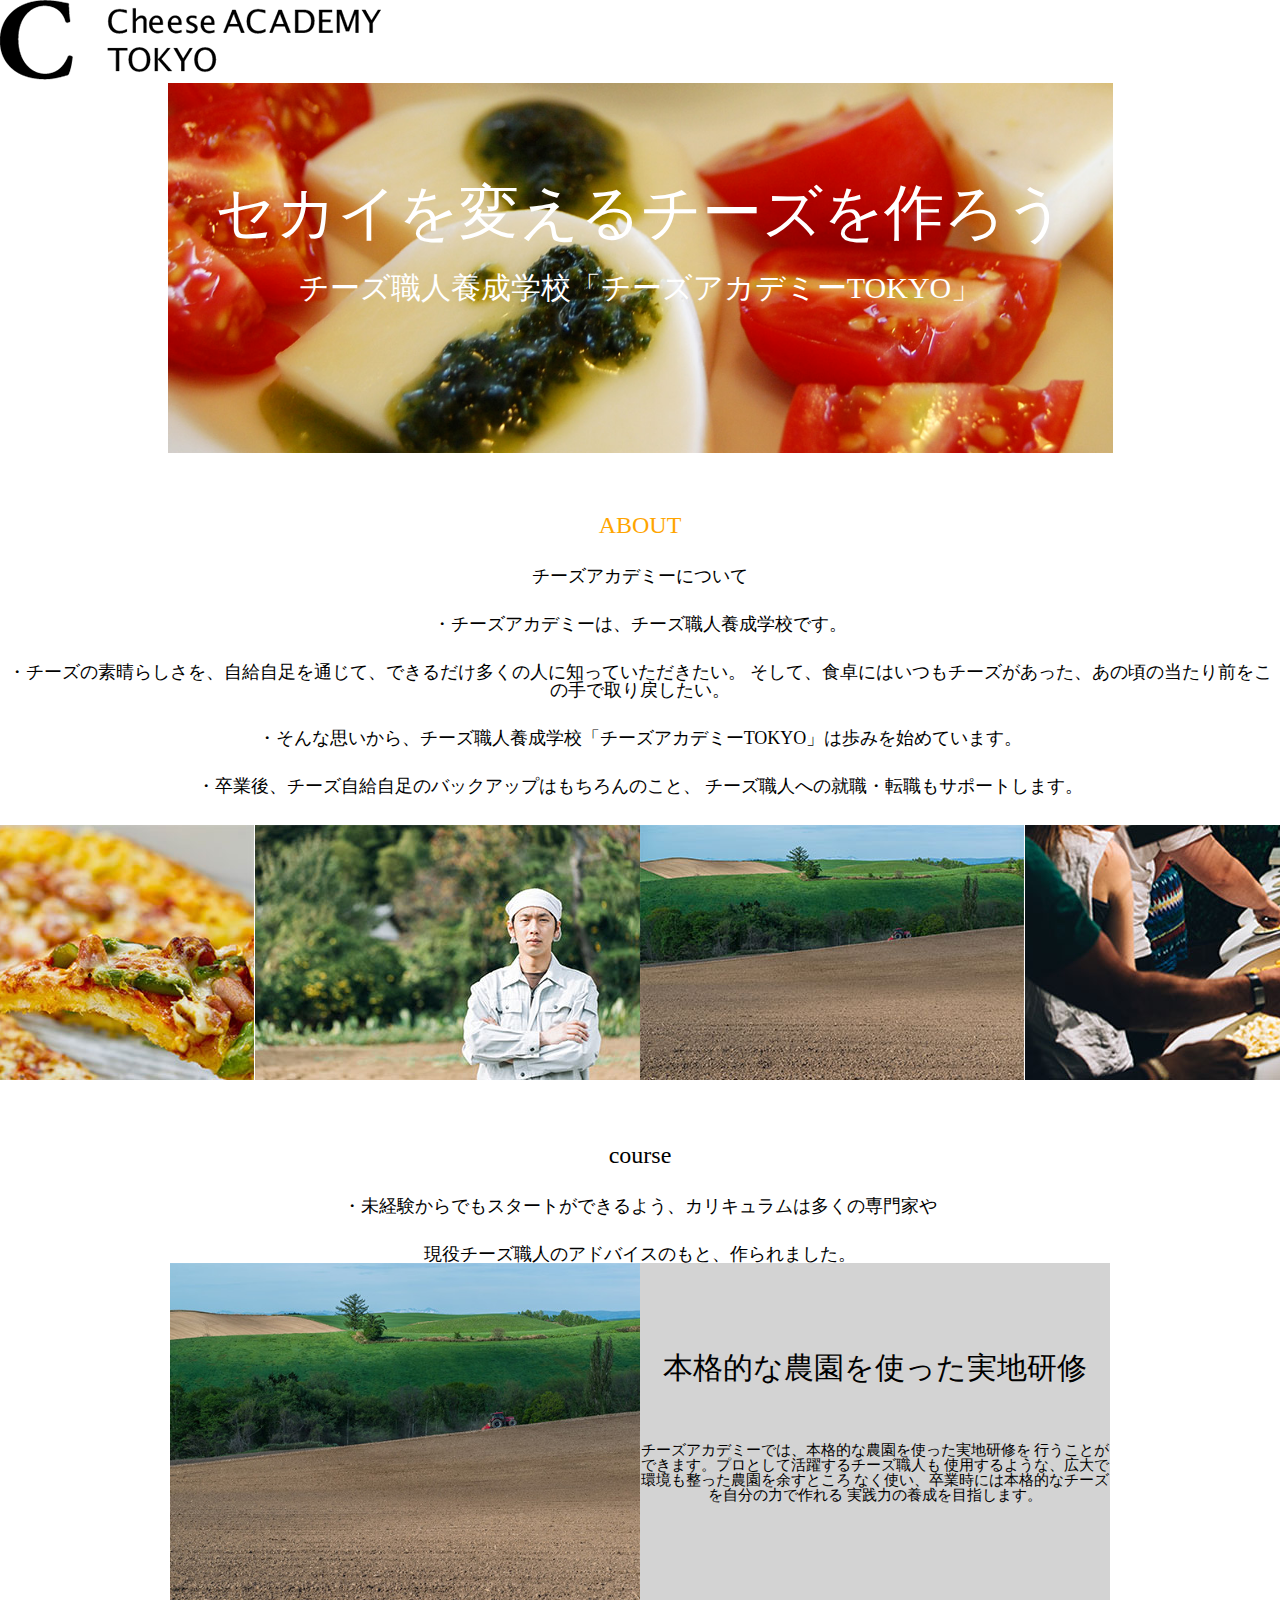
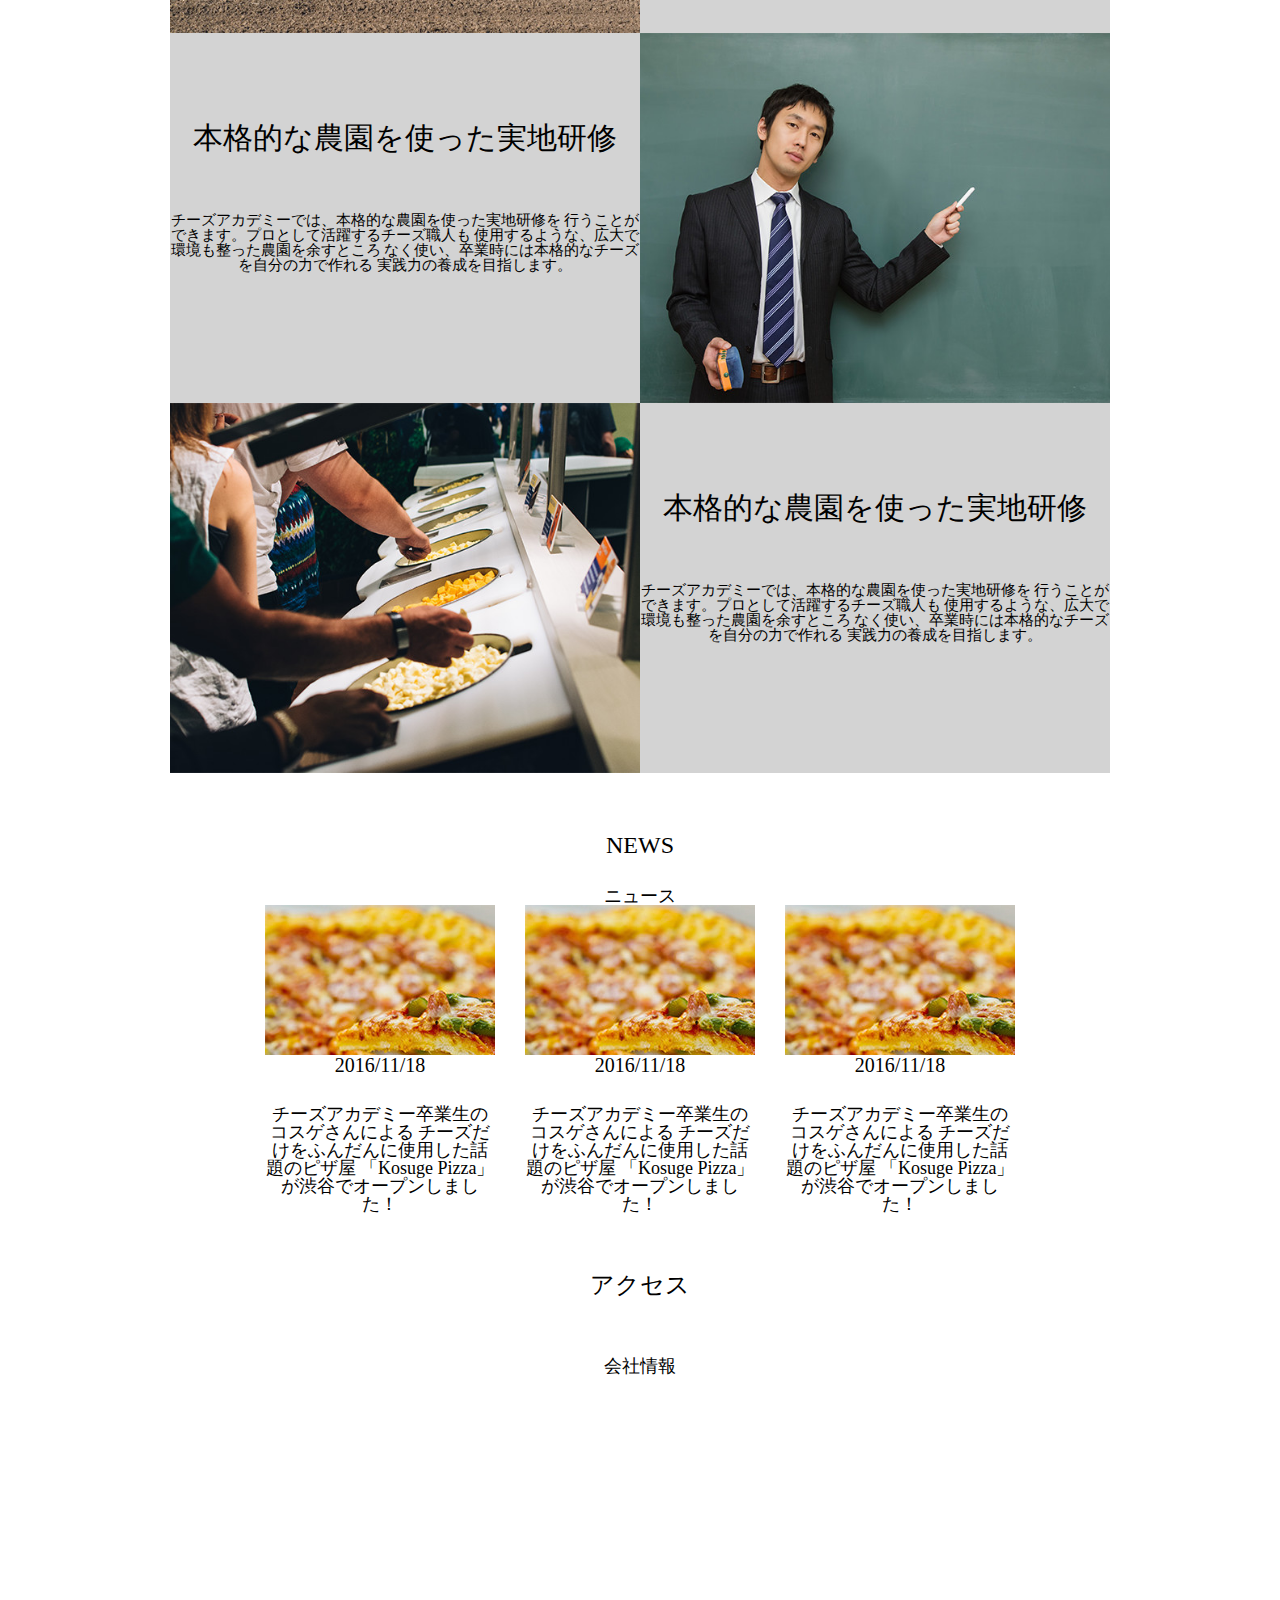
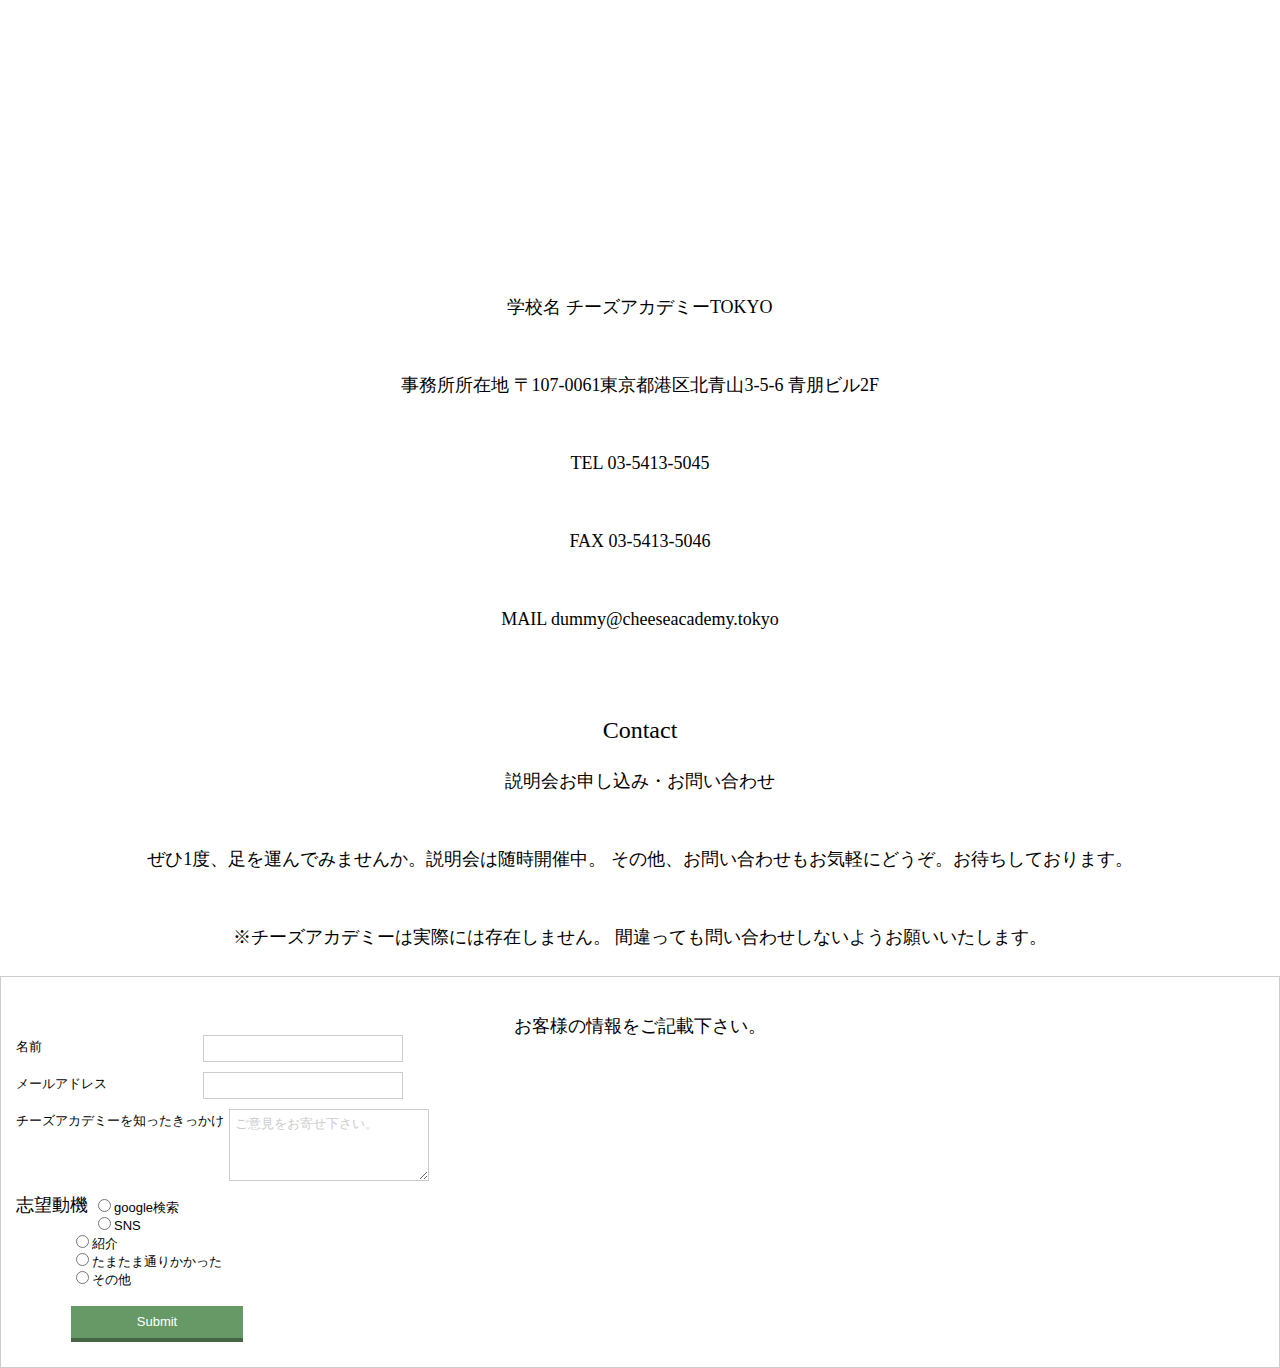
==== page1.html @ 29243ea8 "チーズアカデミー" ====
<!DOCTYPE html>
<html lang="ja">
<!-- 最初の設定は終わっています　必要な方は触ってください -->

<head>
  <meta charset="UTF-8">
  <meta name="viewport" content="width=device-width, initial-scale=1.0">
  <meta http-equiv="X-UA-Compatible" content="ie=edge">
  <title>チーズアカデミー</title>
  <link rel="stylesheet" href="css/reset.css">
  <link rel="stylesheet" href="css/style.css">
</head>
<!-- 最初の設定は終わっています　必要な方は触ってください -->

<div class="logo">
    <img src="img/header_logo.png" alt="お手本">
</div>

<div class="mainbg">
<H1>セカイを変えるチーズを作ろう</H1>
<p>チーズ職人養成学校「チーズアカデミーTOKYO」</p>

</div>

<div class="about">
<H1>
    ABOUT
</H1>
<H2>
    チーズアカデミーについて
</H2>
<P>
・チーズアカデミーは、チーズ職人養成学校です。</P>
<P>・チーズの素晴らしさを、自給自足を通じて、できるだけ多くの人に知っていただきたい。
そして、食卓にはいつもチーズがあった、あの頃の当たり前をこの手で取り戻したい。</P>
<P>・そんな思いから、チーズ職人養成学校「チーズアカデミーTOKYO」は歩みを始めています。</P>
<P>・卒業後、チーズ自給自足のバックアップはもちろんのこと、
チーズ職人への就職・転職もサポートします。
</P>
</div>

<div class="yoko">
<div class="yoko1">
    <p><img src="./img/about_04.jpg" alt="4"></p>
    <p><img src="./img/about_03.jpg" alt="3"></p>
    <p><img src="./img/about_02.jpg" alt="2"></p>
    <p><img src="./img/about_01.jpg" alt="1"></p>
</div>
</div>
<div class="course">
    <H1>
        course
    </H1>

    <P>
        ・未経験からでもスタートができるよう、カリキュラムは多くの専門家や</P>
    <P>現役チーズ職人のアドバイスのもと、作られました。</P>

    <!-- table class="table">
    <tr>
      <td class="table-img">
        <img src="https://homepagenopro.com/wp-content/uploads/2017/11/sample.png" alt="">
      </td>
      <td class="table-txt">
        テキスト<br>
        テキスト<br>
        テキスト
      </td>
    </tr>
  </table> -->
  <div class="box4">
    <div class="yoko2">
        <div class="img2">
        </div>
        <div class="textbox2">
            <h1>本格的な農園を使った実地研修</h1>
            <p>チーズアカデミーでは、本格的な農園を使った実地研修を
                行うことができます。プロとして活躍するチーズ職人も
                使用するような、広大で環境も整った農園を余すところ
                なく使い、卒業時には本格的なチーズを自分の力で作れる
                実践力の養成を目指します。</p>
            
            </p>
        </div>
    </div>
</div>
<div class="box4">
    <div class="yoko2">
        
        <div class="textbox2">
            <h1>本格的な農園を使った実地研修</h1>
            <p>チーズアカデミーでは、本格的な農園を使った実地研修を
                行うことができます。プロとして活躍するチーズ職人も
                使用するような、広大で環境も整った農園を余すところ
                なく使い、卒業時には本格的なチーズを自分の力で作れる
                実践力の養成を目指します。</p>
            
            </p>
        </div>
        <div class="img3">
        </div>
    </div>
</div>
<div class="box4">
    <div class="yoko2">
        <div class="img4">
        </div>
        <div class="textbox2">
            <h1>本格的な農園を使った実地研修</h1>
            <p>チーズアカデミーでは、本格的な農園を使った実地研修を
                行うことができます。プロとして活躍するチーズ職人も
                使用するような、広大で環境も整った農園を余すところ
                なく使い、卒業時には本格的なチーズを自分の力で作れる
                実践力の養成を目指します。</p>
            
            </p>
        </div>
    </div>
</div>  


<div class="about">
    <H1>
        NEWS
    </H1>
    
    <P>
ニュース
</P>
   
    </div>

    <div class="box3">
        <div class="yoko">
          <div class="yoko_box">
            <div class="img"></div>
            <div class="textbox">
              <h2>2016/11/18</h2>
              <p>チーズアカデミー卒業生のコスゲさんによる
                チーズだけをふんだんに使用した話題のピザ屋
                「Kosuge Pizza」が渋谷でオープンしました！</p>
            </div>
          </div>
          <div class="yoko_box">
            <div class="img"></div>
            <div class="textbox">
              <h2>2016/11/18</h2>
              <p>チーズアカデミー卒業生のコスゲさんによる
                チーズだけをふんだんに使用した話題のピザ屋
                「Kosuge Pizza」が渋谷でオープンしました！</p>
            </div>
          </div>
          <div class="yoko_box">
            <div class="img"></div>
            <div class="textbox">
              <h2>2016/11/18</h2>
              <p>チーズアカデミー卒業生のコスゲさんによる
                チーズだけをふんだんに使用した話題のピザ屋
                「Kosuge Pizza」が渋谷でオープンしました！</p>
            </div>
          </div>
        </div>
      </div>
<div class="map">
    <h1>アクセス</h1>
    <P></P>
    <p>会社情報</p>
<P></P>
<P>
    <iframe src="https://www.google.com/maps/embed?pb=!1m18!1m12!1m3!1d3241.3945040004364!2d139.7116743152584!3d35.6672869801976!2m3!1f0!2f0!3f0!3m2!1i1024!2i768!4f13.1!3m3!1m2!1s0x60188c9faa24a54b%3A0x58ba5c5f643c5f28!2zUE9SVEFMIFBPSU5UIEFPWUFNQSDjgrfjgqfjgqLjgqrjg5XjgqPjgrnvvIbjgqTjg5njg7Pjg4jjgrnjg5rjg7zjgrk!5e0!3m2!1sja!2sjp!4v1571070656939!5m2!1sja!2sjp" width="945" height="400" frameborder="0" style="border:0;" allowfullscreen=""></iframe>
</P> 
<p></p>
<P>    
学校名 チーズアカデミーTOKYO
</P>
<p></p>
<P>
事務所所在地 〒107-0061東京都港区北青山3-5-6 青朋ビル2F
</P>
<p></p>
<P>
TEL 03-5413-5045
</P>
<P></P>
<P>
FAX 03-5413-5046
</P>
<P></P>
<P>
MAIL dummy@cheeseacademy.tokyo
</P>
<P></P>

    </div>

    <div class="course">
        <H1>
            Contact
        </H1>
    
        <P>
            説明会お申し込み・お問い合わせ
        </P>
<P></P>
<P>
            ぜひ1度、足を運んでみませんか。説明会は随時開催中。
            その他、お問い合わせもお気軽にどうぞ。お待ちしております。
        </P>
   <P></P>         
            
   <P>
            ※チーズアカデミーは実際には存在しません。
            間違っても問い合わせしないようお願いいたします。</P>
        
    <P></P>


<div class="form">

    <form class="contact-form" action="//www-creators.com/rsc/receiver.php" method="post">
        <p>お客様の情報をご記載下さい。</p>
        <div class="item">
          <label class="label" for="name" name="name">名前　　　　　　　　　　　　</label>
          <input id="name" type="text">
        </div>
        <div class="item">
          <label class="label" for="e-mail">メールアドレス　　　　　　　</label>
          <input id="e-mail" type="email" name="email">
        </div>
        <div class="item">
          <label class="label" for="message">チーズアカデミーを知ったきっかけ</label>
          <textarea rows="4" id="message" placeholder="ご意見をお寄せ下さい。" name="comment"></textarea>
        </div>
        <div class="item">
          <p class="label">志望動機</p>
          <div class="radio-group">
            <label><input type="radio" name="source">google検索</label><br>
            <label><input type="radio" name="source">SNS</label><br>
            <label><input type="radio" name="source">紹介</label><br>
            <label><input type="radio" name="source">たまたま通りかかった</label><br>
            <label><input type="radio" name="source">その他</label>
          </div>
        </div>
        <!-- <div class="item no-label">
          <label><input type="checkbox" name="magazine">メルマガを希望する</label>
        </div> -->
        <div class="item no-label">
          <input type="submit">
        </div>
      </form>
      
      <style>
      .contact-form {
        border: 1px solid #ccc;
        padding: 10px;
        font-size: 13px;
        font-family: sans-serif;
      }
      .contact-form .item {
        display: block;
        overflow: hidden;
        margin-bottom: 10px;
      }
      .contact-form .item.no-label {
        padding: 5px 0px 5px 60px;
      }
      .contact-form .item .label {
        float: left;
        padding: 5px;
        margin:0;
      }
      .contact-form .item .radio-group{
        padding: 5px 0px 5px 60px;
      }
      .contact-form .item input[type=text],
      .contact-form .item input[type=email],
      .contact-form .item textarea {
        display: block;
        margin-left: 60px;
        width: 200px;
        padding: 5px;
        border: 1px solid #ccc;
        box-sizing: border-box;
        font-size: 13px;
      }
      .contact-form .item ::placeholder {
        color: #ccc;
      }
      .contact-form .item textarea {
        outline: none;
        border: 1px solid #ccc;
        resize: vertical;
      }
      input[type=submit] {
        border: none;
        outline: none;
        display: block;
        line-height: 30px;
        width: 160px;
        text-align: center;
        font-size: 13px;
        color: #fff;
        background-color: #696;
        border-bottom: 4px solid #464;
        cursor:pointer;
      
        box-sizing: content-box;
        transition:0.1s ease all
      }
      input[type=submit]:hover{
        opacity:0.6;
      }
      </style>

</div>








</body>
</html>
---- css/style.css ----
/* ここから下に記載していく */
figure img {
    -webkit-filter: grayscale(100%);
    filter: grayscale(100%);
    -webkit-transition: .3s ease-in-out;
    transition: .3s ease-in-out;
  }
  figure:hover img {
    -webkit-filter: grayscale(0);
    filter: grayscale(0);
  }

  .demo5{
    background: url(../img/01_kadai.png) no-repeat;
    /* width: 200px; */
    /* height: 60px; */
}
.demo5 a{
    display: block;
}
.demo5 img{
    border: none;
}
.demo5 a:hover{
    background: none;
}
.demo5 a:hover img{
    visibility: hidden;
}
  
  .img-block {
    width: 300px;
    /* height: 300px; */
    overflow: hidden;
  }
  .img-block img {
    transition: 0.5s;
  }
  .img-block img:hover {
    -moz-transform: rotateY(180deg);
    -webkit-transform: rotateY(180deg);
    -o-transform: rotateY(180deg);
    -ms-transform: rotateY(180deg);
  }

.mainbg {
  background-image: url(../img/mainbg.png);
  width: 945px;
  height: 370px;
  background-size: cover;
  background-repeat: no-repeat;
  background-position: bottom;
  margin: 0 auto;

}

.mainbg H1{
    color: white;
font-size: 60px;
text-align: center;
  padding-top: 100px;
}

.mainbg p{
    color: white;
font-size: 30px;
text-align: center;
  padding-top: 30px;
}

.about H1{
font-size: 24px;
color: orange;
text-align: center;
padding-top: 60px;

}


.about H2{
    font-size: 18px;
    text-align: center;
    padding-top: 30px;
    
    }

.about p {
    font-size: 18px;
    text-align: center;
    padding-top: 30px;
}

.yoko{
    display: flex;
    justify-content: center;

}

   

.yoko1{
    padding-top: 30px;
    display: flex;
    justify-content: center;

     width: 100%;
}

.course H1{
    font-size: 24px;
    color: black;
    text-align: center;
    padding-top: 60px;
    
    }

    .course p {
        font-size: 18px;
        text-align: center;
        padding-top: 30px;
    }

    /* .table{
        border-collapse: collapse;
        margin: 0 auto;
      }
      .table-img,
      .table-txt{
        vertical-align: top;
        width: 300px;
      }
      .table-img{
        background: #f0e68c;
      }
      .table-img > img{
        width: 100%;
      }
      .table-txt{
        background: #d2b48c;
      }
       */


       .box4 h1{
        font-size: 30px;
        margin-top: 30px;
    
    }
    .box4 p{
        font-size: 15px;
        margin-top: 30px;
    }
    
    .yoko2{

        display: flex; 
        justify-content: center;
        width: 940px;
        margin: 0 auto;
    
    }

    .img2{

        background-image: url(../img/course_01.jpg);
        width: 470px;
        height: 370px;
        background-size: cover;
      background-repeat: no-repeat;
      background-position: bottom;
    }
    
    .textbox2{
        width: 470px;
        height: 370px;
    text-align: center;
    background-color: lightgray;
    }

    .img3{

        background-image: url(../img/course_02.jpg);
        width: 470px;
        height: 370px;
        background-size: cover;
      background-repeat: no-repeat;
      background-position: bottom;
    }
    
    .img4{

        background-image: url(../img/course_03.jpg);
        width: 470px;
        height: 370px;
        background-size: cover;
      background-repeat: no-repeat;
      background-position: bottom;
    }
    
     
.box3 {
    width: 945px;
    /* background: #eeeeee; */
    margin: 0 auto;
  }
  
  .box3 h1 {
    text-align: center;
    font-size: 30px;
  
  }
  
  .yoko_box {
    width: 230px;
    /* border: 4px solid blue; */
  }
  
  .img {
    background-image: url(../img/news_img.jpg);
    width: 230px;
    height: 150px;
  }
  
  .yoko {
    display: flex;
    justify-content: space-between;
    width: 750px;
    margin: 0 auto;
  }
  
  .box3 p{
      text-align: center;
      font-size: 18px;
  
  }
  
  .box3 h2 {
      text-align: center;
      font-size: 20px;
    
    }  

    .map {
        text-align: center
        width: 945px;
        background-size: cover;
      background-repeat: no-repeat;
      background-position: bottom;
    }


    .form{
        margin: 0 auto;
    }
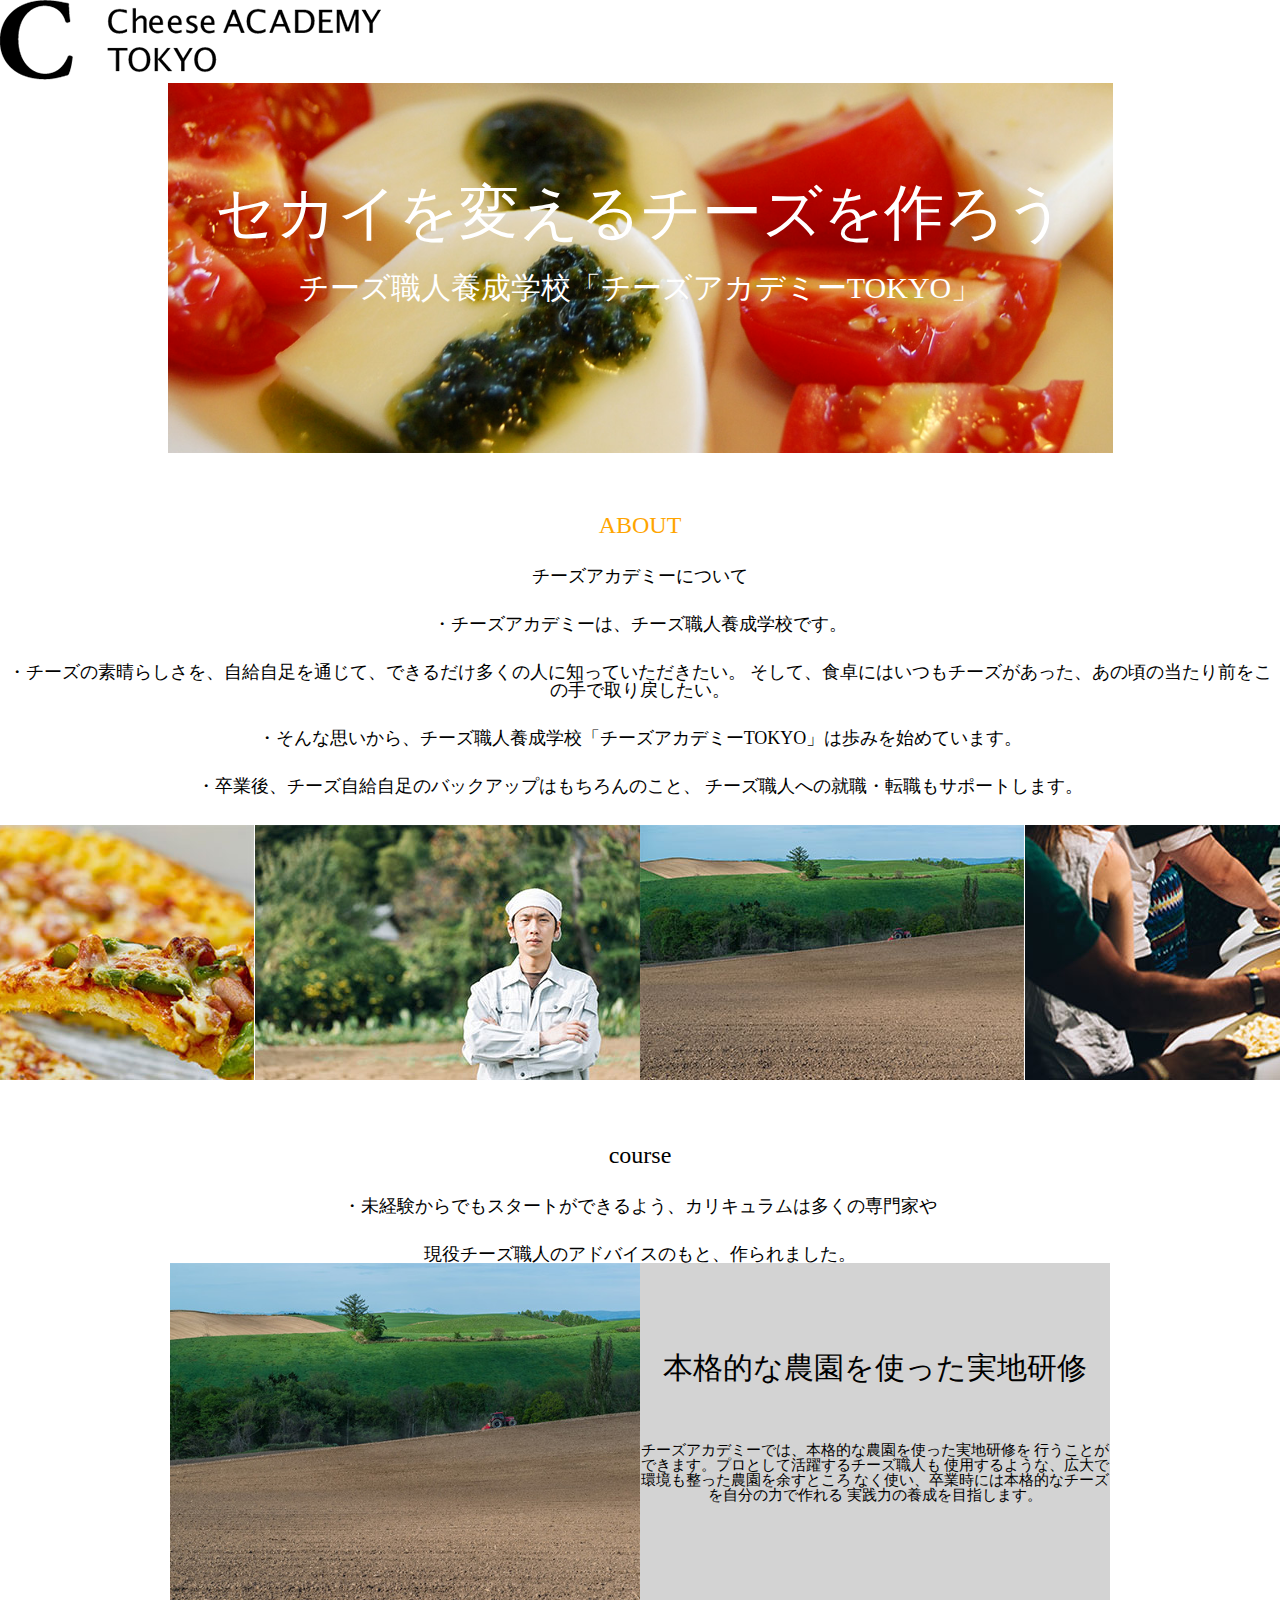
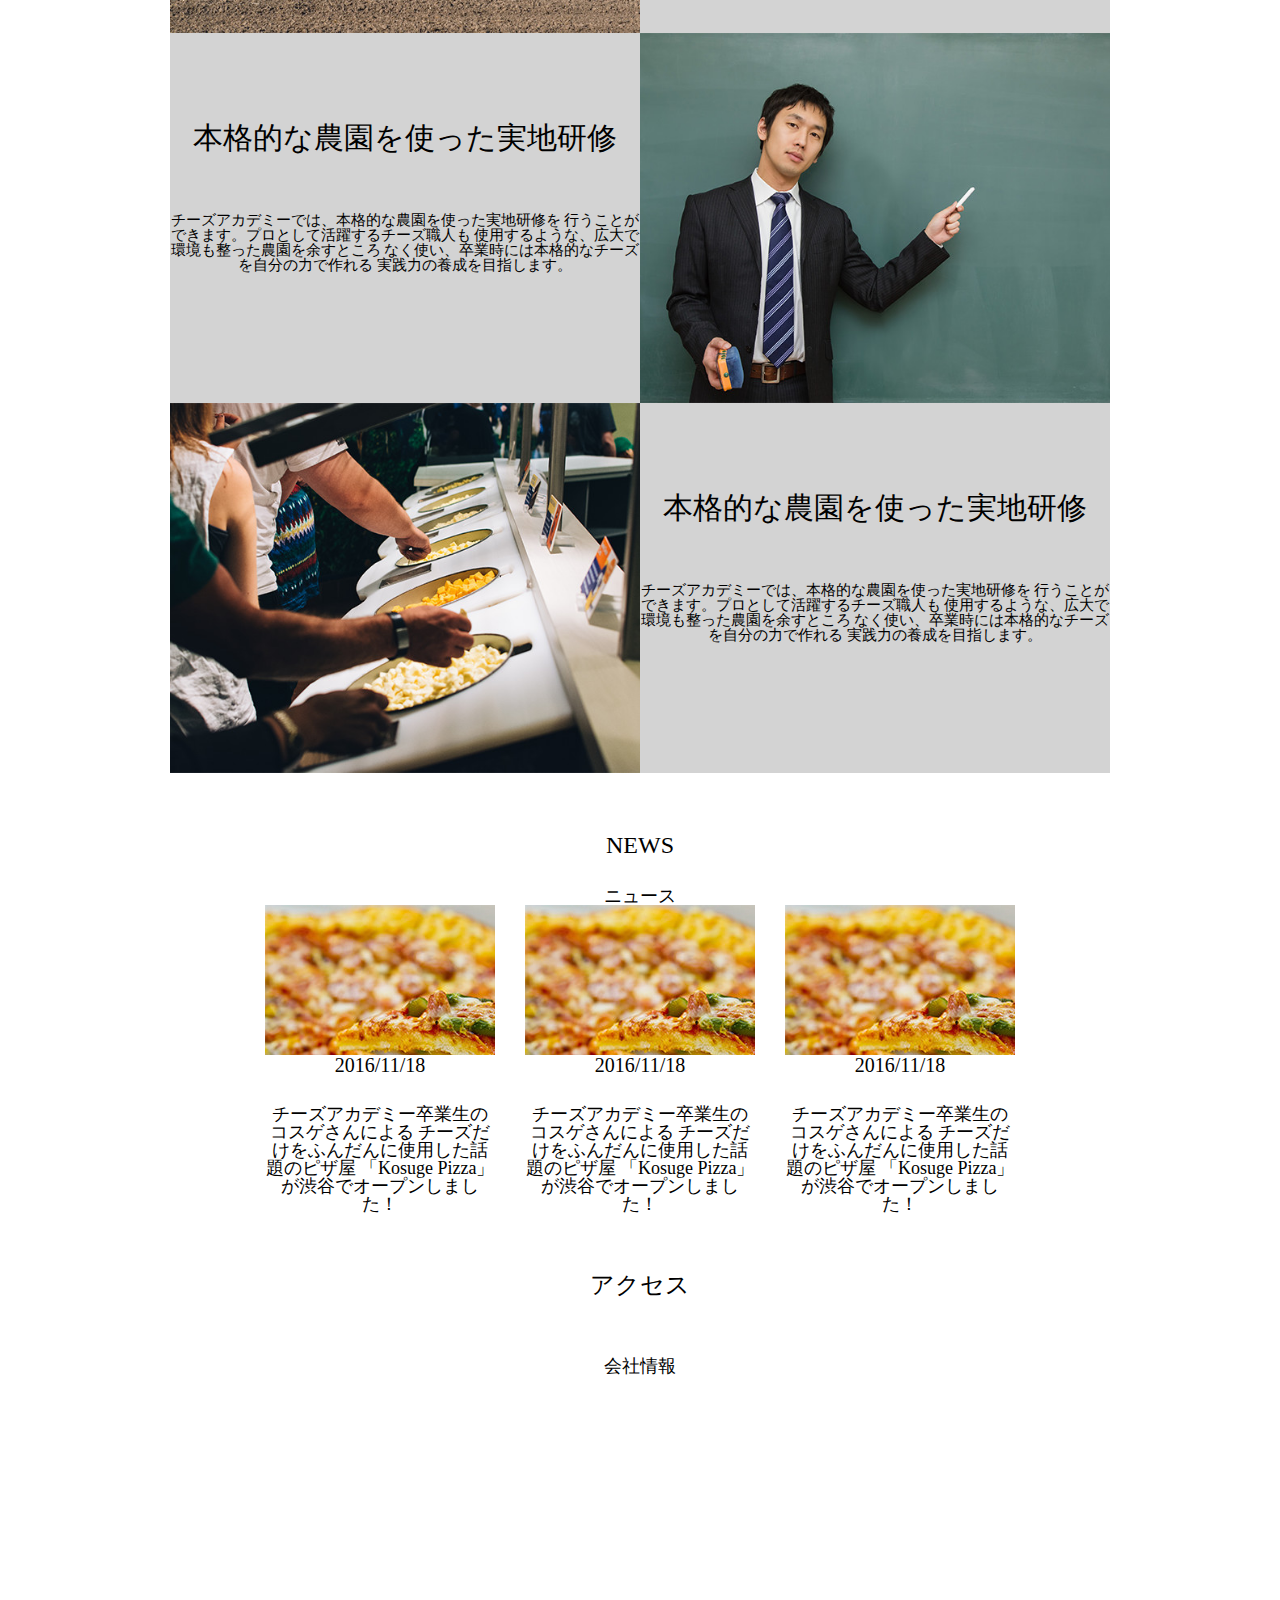
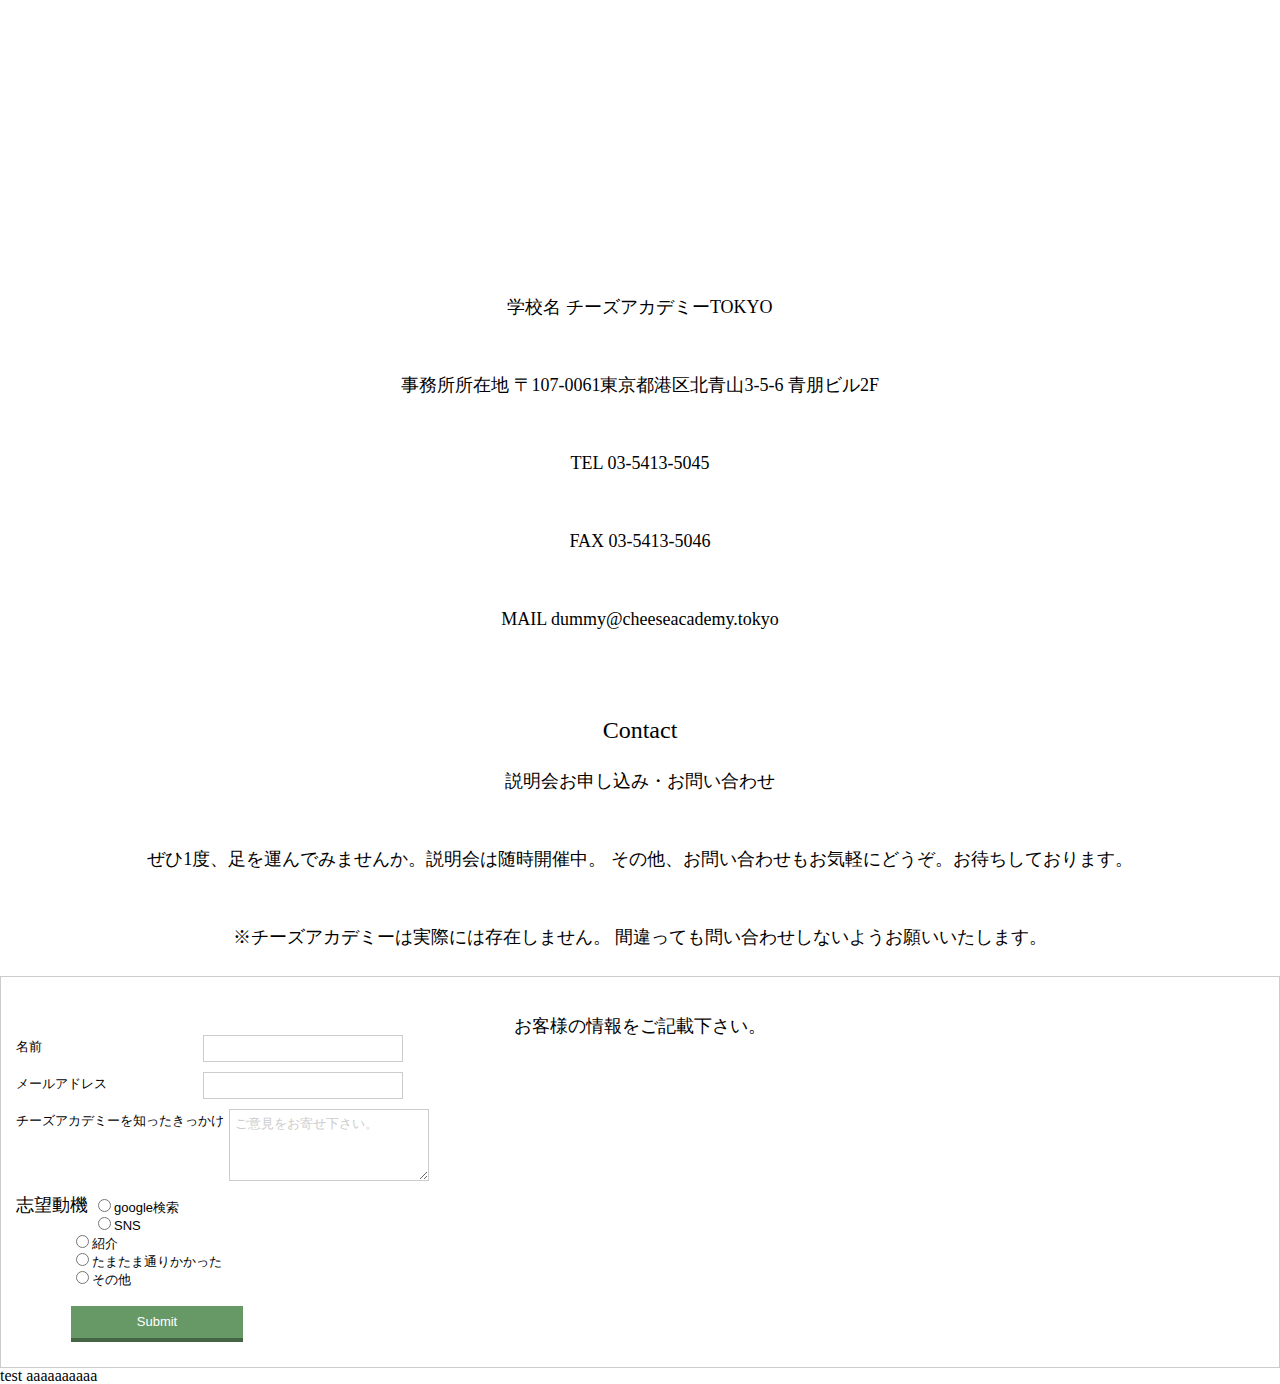
==== commit 9e30298b: "チーズ２" ====
--- a/page1.html
+++ b/page1.html
@@ -316,7 +316,8 @@
 
 
 
-
+test
+aaaaaaaaaa
 
 
 
